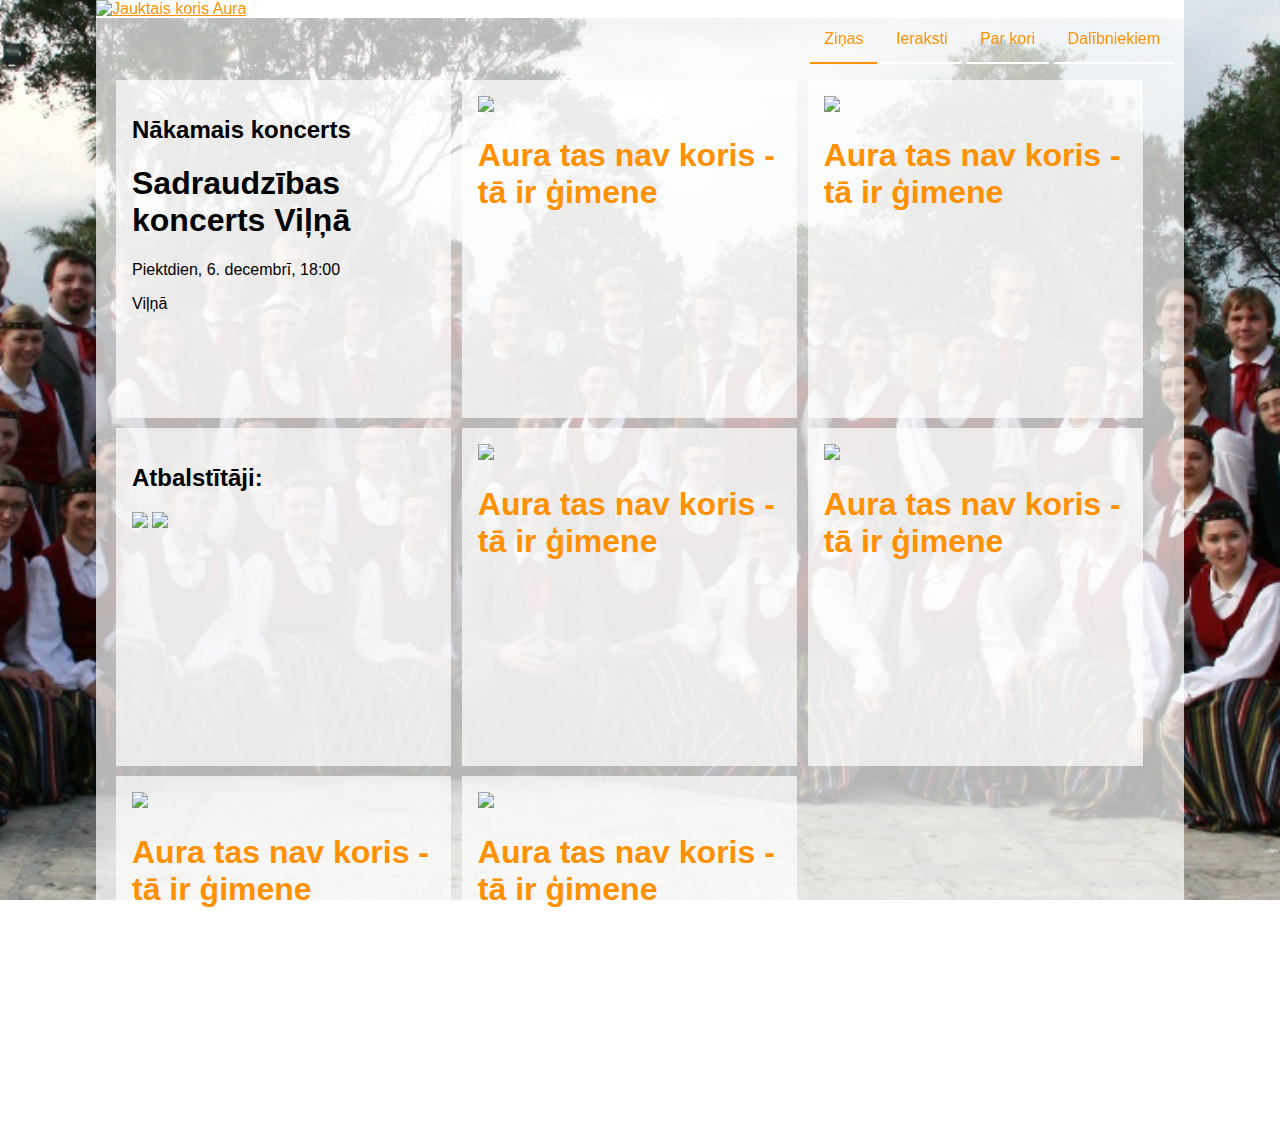
==== index.html @ 3d3a56b6 "initial" ====
<!DOCTYPE html>
<html>
	<head>
		<meta charset="utf-8">
		<title>Jauktais koris "Aura"</title>
		<style type="text/css">
		body {
			background-image: url(img/L_IMG_6803.JPG);
			background-position: center top;
			background-size: cover;
			height:100vh;
			width: 100vw;
			padding:0px;
			margin:0px;
			font-family: Helvetica, Arial, sans-serif; 
			background-attachment: fixed;
			overflow-x: hidden; 

		}

		html {
			padding:0px; margin: 0px;
		}

		.body-wrap {
			overflow-x:hidden; 
			width:85%;
			margin:0px auto;
			background-color:rgba(255,255,255,.7);
			min-height:100vh;
			padding-top: 80px;
			-moz-box-sizing:border-box;
			-webkit-box-sizing:border-box;
			box-sizing:border-box;

		}

		#logo img {
			height:60px;
		}

		a {
			color:rgb(255, 145, 0);
		}

		header {
			position: fixed;
			top:0px;
			left:0px;
			width: 100vw;
			margin: 0px;
			padding:0px;
		}

		.header-inner {
			background-color: white;
			width: 85%;
			margin:0px auto;
		}

		#content {
			margin:0px 20px;
			overflow: auto;

		}

		#content article.news-item {
			float:left;
			width:32%;
			margin-right: 1%;
			-moz-box-sizing:border-box;
			-webkit-box-sizing:border-box;
			box-sizing:border-box;
			background-color: rgba(255,255,255, .7);
			padding:1em;
			height:40ex;
			transition: background-color 0.4s ease-in;
			margin-bottom:10px;
		}

		#content article.news-item:hover {
			background-color: rgba(255,255,255, 1);
		}

		#content article.news-item a {
			text-decoration: none;
		}

		#content article.news-item a img {
			width: 100%;
		}

		.main-menu {
			float:right;
			margin-right: 10px;
		}

		.main-menu ul {
			list-style-type: none;
		}

		.main-menu li {
			display: inline-block;
			
			border-bottom: 2px solid white;
		}

		.main-menu li a {
			padding:14px;
			display: block;
			text-decoration: none;
			transition: background-color 0.4s ease-in;
		}

		.main-menu li a:hover {
			background-color: #f9f9f9;
		}

		.main-menu li.active {
			border-bottom: 2px solid rgb(255, 145, 0);
		}
		</style>
	</head>
	<body>
		<div class="body-wrap">
			<header>
				<div class="header-inner">
				<a href="#" id="logo"><img src="https://pbs.twimg.com/profile_images/1120202027/Twit_logo.jpg" alt="Jauktais koris Aura" /></a>
				<nav class="main-menu">
					<ul>
						<li class="active"><a href="#">Ziņas</a></li>
						<li><a href="#">Ieraksti</a></li>
						<li><a href="#">Par kori</a></li>
						<li><a href="#">Dalībniekiem</a></li>
					</ul>
				</nav>
				</div>
			</header>
			<div id="content">
				<article class="news-item concert">
					<h2>Nākamais koncerts</h2>
					<h1>Sadraudzības koncerts Viļņā</h1>
					<time datetime="2013-12-06T18:00+0200">Piektdien, 6. decembrī, 18:00</time>
					<p class="location">Viļņā</p>
				</article>
				<article class="news-item">
					<a href="#">
					<img src="http://koris-aura.lv/large/145.jpg">
					<h1>Aura tas nav koris - tā ir ģimene</h1>
					</a>
				</article>
				<article class="news-item">
					<a href="#">
					<img src="http://koris-aura.lv/large/145.jpg">
					<h1>Aura tas nav koris - tā ir ģimene</h1>
					</a>
				</article>
				<article class="news-item sponsors">
					<h2>Atbalstītāji:</h2>
					<a href="#" target="_blank"><img src="http://koris-aura.lv/medicinaspreces.jpg"></a>
					<a href="#" target="_blank"><img src="http://koris-aura.lv/images/lusp.jpg"></a>
				</article>
				<article class="news-item">
					<a href="#">
					<img src="http://koris-aura.lv/large/145.jpg">
					<h1>Aura tas nav koris - tā ir ģimene</h1>
					</a>
				</article>
				<article class="news-item">
					<a href="#">
					<img src="http://koris-aura.lv/large/145.jpg">
					<h1>Aura tas nav koris - tā ir ģimene</h1>
					</a>
				</article>
				<article class="news-item">
					<a href="#">
					<img src="http://koris-aura.lv/large/145.jpg">
					<h1>Aura tas nav koris - tā ir ģimene</h1>
					</a>
				</article>
				<article class="news-item">
					<a href="#">
					<img src="http://koris-aura.lv/large/145.jpg">
					<h1>Aura tas nav koris - tā ir ģimene</h1>
					</a>
				</article>
			</div>
			<footer>
			</footer>
		</div>
	</body>
</html>
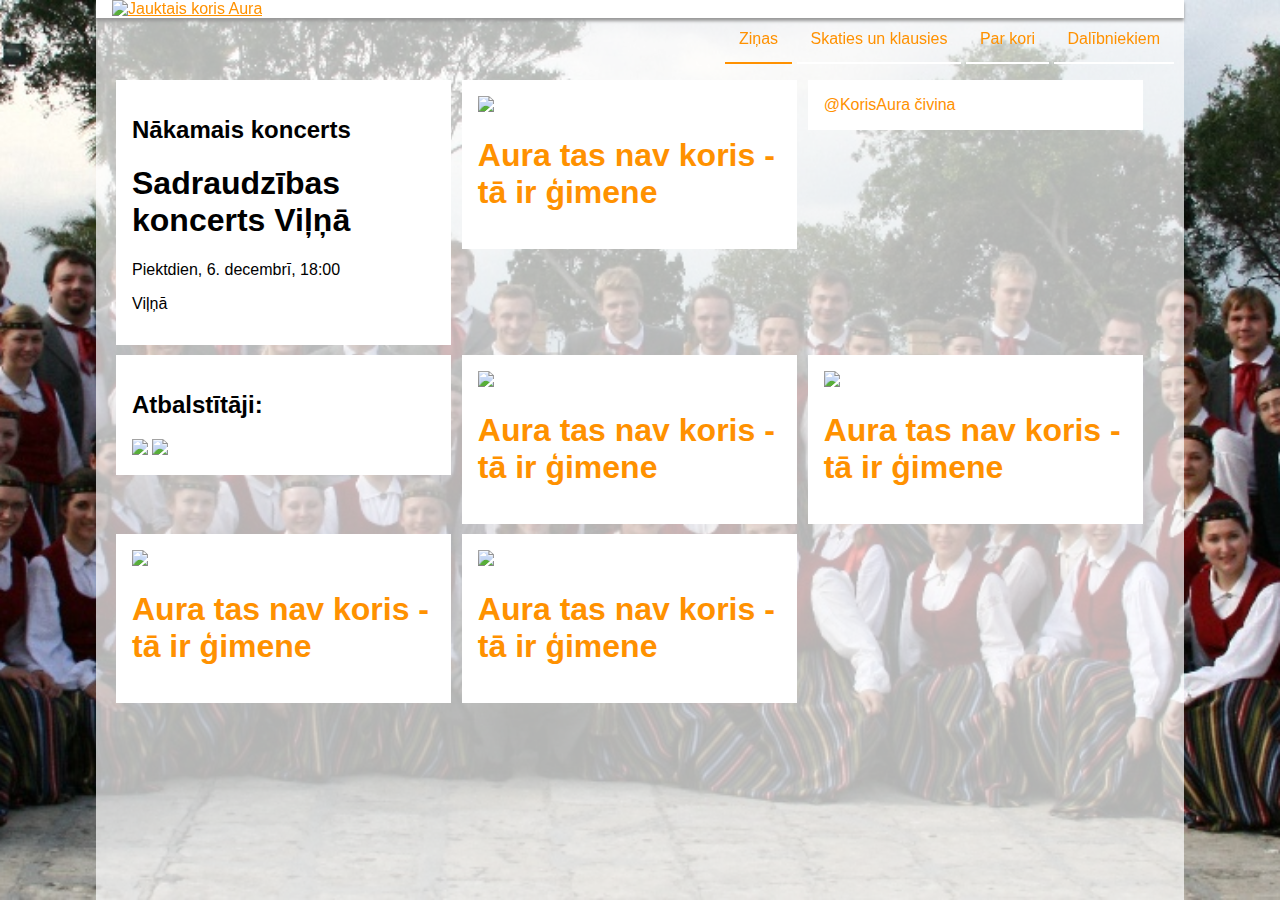
==== commit 58615a58: "Added possible location of twitter timeline and cleaned up a bit, also made it responsive" ====
--- a/index.html
+++ b/index.html
@@ -9,7 +9,7 @@
 			background-position: center top;
 			background-size: cover;
 			height:100vh;
-			width: 100vw;
+			width: 100%;
 			padding:0px;
 			margin:0px;
 			font-family: Helvetica, Arial, sans-serif; 
@@ -47,7 +47,7 @@
 			position: fixed;
 			top:0px;
 			left:0px;
-			width: 100vw;
+			width: 100%;
 			margin: 0px;
 			padding:0px;
 		}
@@ -56,6 +56,7 @@
 			background-color: white;
 			width: 85%;
 			margin:0px auto;
+			box-shadow: 0px 3px 3px #999;
 		}
 
 		#content {
@@ -71,15 +72,22 @@
 			-moz-box-sizing:border-box;
 			-webkit-box-sizing:border-box;
 			box-sizing:border-box;
-			background-color: rgba(255,255,255, .7);
+			/*background-color: rgba(255,255,255, .7);*/
+			background-color: white;
 			padding:1em;
-			height:40ex;
+			/*height:350px;*/
 			transition: background-color 0.4s ease-in;
 			margin-bottom:10px;
+			text-shadow:1px 1px 2px white;
+		}
+
+		#content article.news-item:nth-of-type(3n+1) {
+			clear:left;
 		}
 
 		#content article.news-item:hover {
 			background-color: rgba(255,255,255, 1);
+			box-shadow: 0px 0px 15px #999;
 		}
 
 		#content article.news-item a {
@@ -87,7 +95,7 @@
 		}
 
 		#content article.news-item a img {
-			width: 100%;
+			max-width: 100%;
 		}
 
 		.main-menu {
@@ -118,6 +126,34 @@
 
 		.main-menu li.active {
 			border-bottom: 2px solid rgb(255, 145, 0);
+		}
+
+		#logo {
+			padding-left:1em;
+		}
+
+		@media screen and (max-width: 800px) {
+			#content article.news-item {
+				width: 49%;
+			}
+
+			nav.main-menu {
+				display: none;
+			}
+
+			#content article.news-item:nth-of-type(3n+1) {
+				clear:none;
+			}
+
+			#content article.news-item:nth-of-type(2n+1) {
+				clear:left;
+			}
+		}
+
+		@media screen and (max-width: 600px) {
+			#content article.news-item {
+				width: 100%;
+			}
 		}
 		</style>
 	</head>
@@ -129,7 +165,7 @@
 				<nav class="main-menu">
 					<ul>
 						<li class="active"><a href="#">Ziņas</a></li>
-						<li><a href="#">Ieraksti</a></li>
+						<li><a href="#">Skaties un klausies</a></li>
 						<li><a href="#">Par kori</a></li>
 						<li><a href="#">Dalībniekiem</a></li>
 					</ul>
@@ -149,11 +185,9 @@
 					<h1>Aura tas nav koris - tā ir ģimene</h1>
 					</a>
 				</article>
-				<article class="news-item">
-					<a href="#">
-					<img src="http://koris-aura.lv/large/145.jpg">
-					<h1>Aura tas nav koris - tā ir ģimene</h1>
-					</a>
+				<article class="news-item twitter">
+					<a class="twitter-timeline" height="318" data-chrome="noborders transparent nofooter" href="https://twitter.com/KorisAura" data-widget-id="408274571918192640">@KorisAura čivina</a>
+<script>!function(d,s,id){var js,fjs=d.getElementsByTagName(s)[0],p=/^http:/.test(d.location)?'http':'https';if(!d.getElementById(id)){js=d.createElement(s);js.id=id;js.src=p+"://platform.twitter.com/widgets.js";fjs.parentNode.insertBefore(js,fjs);}}(document,"script","twitter-wjs");</script>
 				</article>
 				<article class="news-item sponsors">
 					<h2>Atbalstītāji:</h2>
